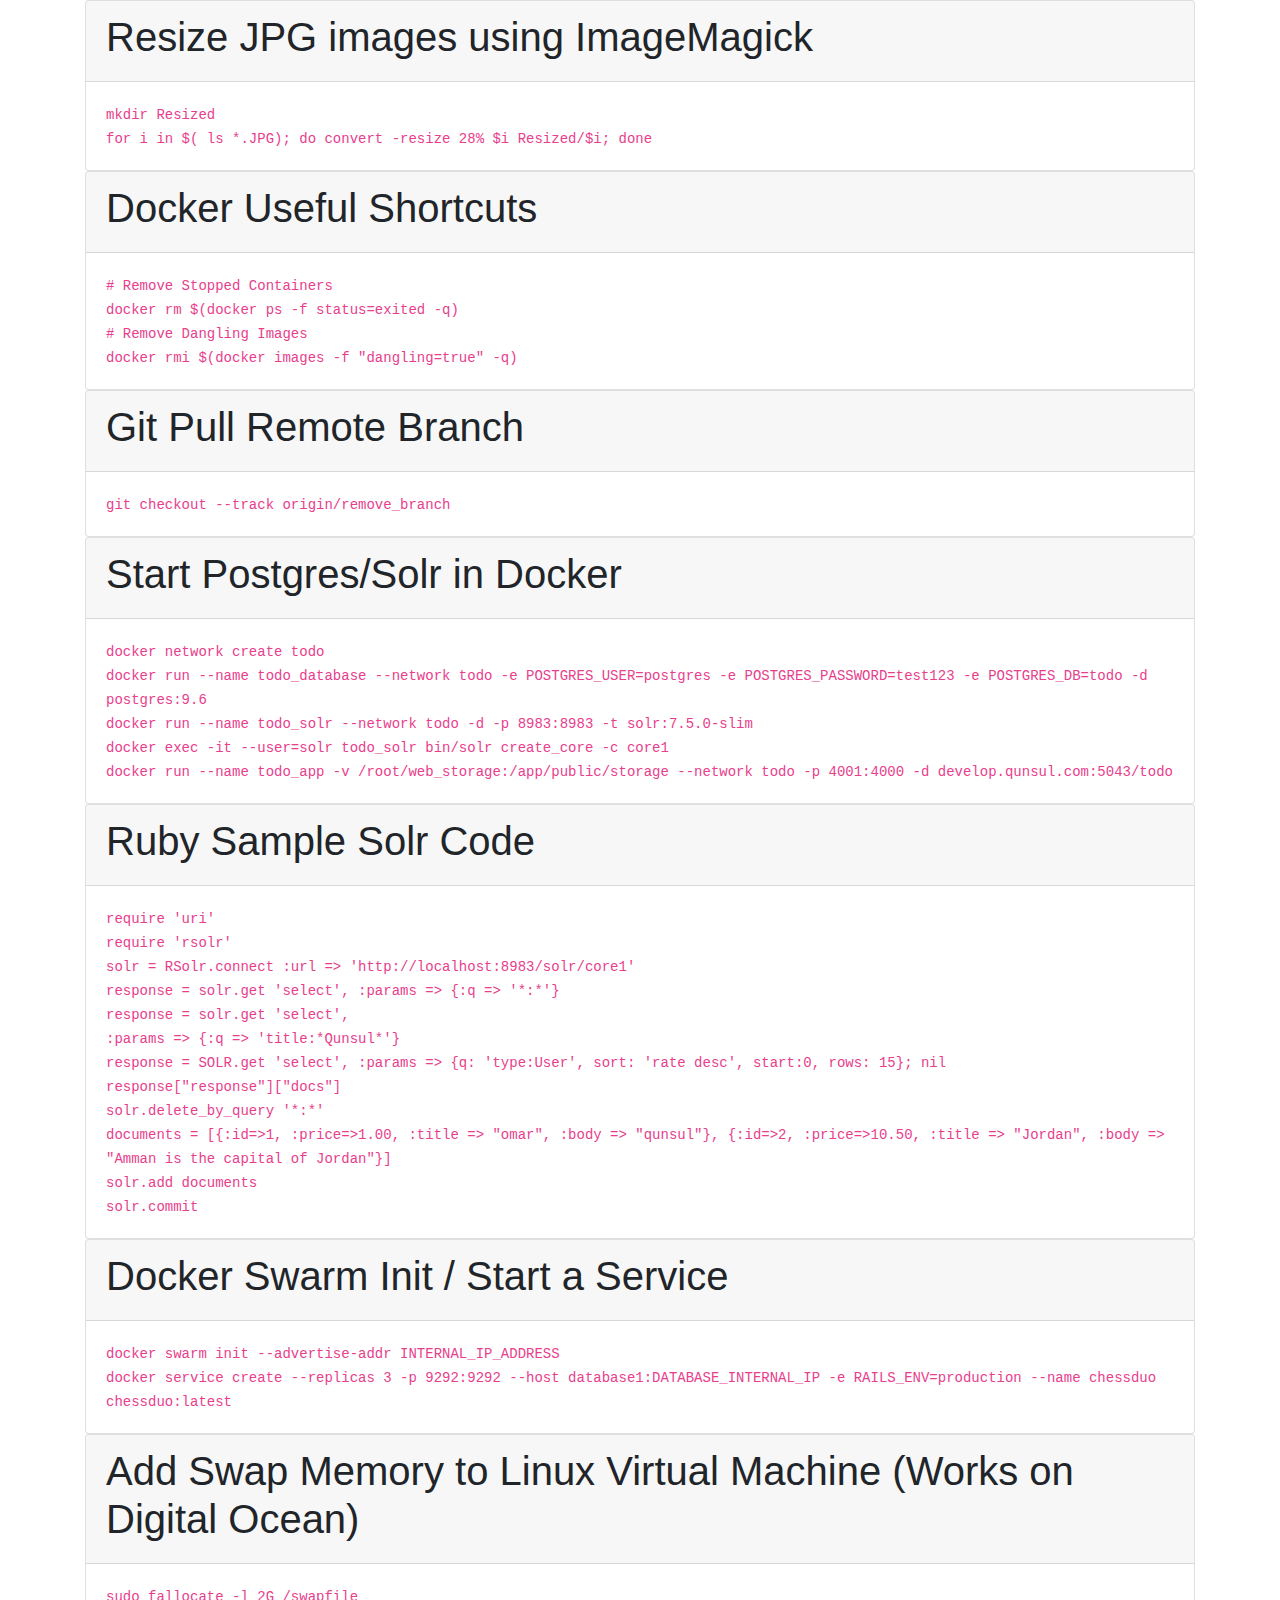
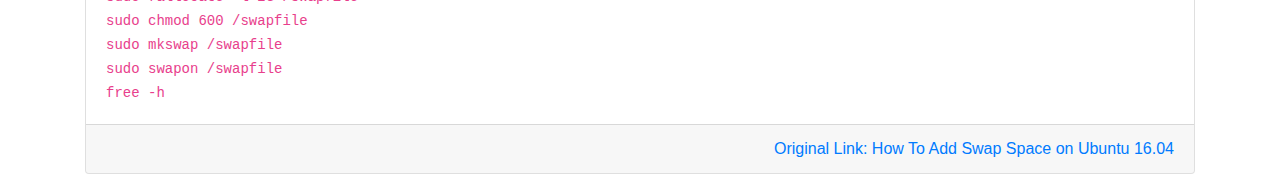
==== index.html @ c3a45d39 "first" ====
<!doctype html>
<html lang="en">
  <head>
    <!-- Required meta tags -->
    <meta charset="utf-8">
    <meta name="viewport" content="width=device-width, initial-scale=1, shrink-to-fit=no">

    <!-- Bootstrap CSS -->
    <link rel="stylesheet" href="https://stackpath.bootstrapcdn.com/bootstrap/4.3.1/css/bootstrap.min.css" integrity="sha384-ggOyR0iXCbMQv3Xipma34MD+dH/1fQ784/j6cY/iJTQUOhcWr7x9JvoRxT2MZw1T" crossorigin="anonymous">
    <link href="https://fonts.googleapis.com/css?family=Work+Sans" rel="stylesheet">
    <link rel="stylesheet" href="/style.css">

    <title>My Cheat Sheet | Omar Qunsul</title>
  </head>
  <body>
    <div class="container content">
      <div class="row">

        <div class="col-12">

          <div class="card">
            <div class="card-header">
              <h1>
                Resize JPG images using ImageMagick
              </h1>
            </div>
            <div class="card-body">
              <code>
                mkdir Resized
                <br/>
                for i in $( ls *.JPG); do convert -resize 28% $i Resized/$i; done
              </code>
            </div>
          </div>

          <div class="card">
            <div class="card-header">
              <h1>
                Docker Useful Shortcuts
              </h1>
            </div>
            <div class="card-body">
              <code>
                # Remove Stopped Containers
                <br/>
                docker rm $(docker ps -f status=exited -q)
                <br/>
                # Remove Dangling Images
                <br/>
                docker rmi $(docker images -f "dangling=true" -q)
                <br/>
              </code>
            </div>
          </div>

          <div class="card">
            <div class="card-header">
              <h1>
                Git Pull Remote Branch
              </h1>
            </div>
            <div class="card-body">
              <code>
                git checkout --track origin/remove_branch
              </code>
            </div>
          </div>

          <div class="card">
            <div class="card-header">
              <h1>
                Start Postgres/Solr in Docker
              </h1>
            </div>
            <div class="card-body">
              <code>
                docker network create todo
                <br/>
                docker run --name todo_database --network todo -e POSTGRES_USER=postgres -e POSTGRES_PASSWORD=test123 -e POSTGRES_DB=todo -d postgres:9.6
                <br/>
                docker run --name todo_solr --network todo -d -p 8983:8983 -t solr:7.5.0-slim
                <br/>
                docker exec -it --user=solr todo_solr bin/solr create_core -c core1
                <br/>
                docker run --name todo_app -v /root/web_storage:/app/public/storage --network todo -p 4001:4000 -d develop.qunsul.com:5043/todo
              </code>
            </div>
          </div>

          <div class="card">
            <div class="card-header">
              <h1>
                Ruby Sample Solr Code
              </h1>
            </div>
            <div class="card-body">
              <code>
                require 'uri'
                <br/>
                require 'rsolr'
                <br/>
                solr = RSolr.connect :url => 'http://localhost:8983/solr/core1'
                <br/>

                response = solr.get 'select', :params => {:q => '*:*'}
                <br/>
                response = solr.get 'select',
                <br/>
                :params => {:q => 'title:*Qunsul*'}
                <br/>

                response = SOLR.get 'select', :params => {q: 'type:User', sort: 'rate desc', start:0, rows: 15}; nil
                <br/>
                response["response"]["docs"]
                <br/>

                solr.delete_by_query '*:*'
                <br/>

                documents = [{:id=>1, :price=>1.00, :title => "omar", :body => "qunsul"}, {:id=>2, :price=>10.50, :title => "Jordan", :body => "Amman is the capital of Jordan"}]
                <br/>
                solr.add documents
                <br/>
                solr.commit
                <br/>
              </code>
            </div>
          </div>

          <div class="card">
            <div class="card-header">
              <h1>
                Docker Swarm Init / Start a Service
              </h1>
            </div>
            <div class="card-body">
              <code>
                docker swarm init --advertise-addr INTERNAL_IP_ADDRESS
                <br/>
                docker service create --replicas 3 -p 9292:9292 --host database1:DATABASE_INTERNAL_IP -e RAILS_ENV=production --name chessduo chessduo:latest
              </code>
            </div>
          </div>

          <div class="card">
            <div class="card-header">
              <h1>
                Add Swap Memory to Linux Virtual Machine (Works on Digital Ocean)
              </h1>
            </div>
            <div class="card-body">
              <code>
                sudo fallocate -l 2G /swapfile
                <br/>
                sudo chmod 600 /swapfile
                <br/>
                sudo mkswap /swapfile
                <br/>
                sudo swapon /swapfile
                <br/>
                free -h
              </code>
            </div>
            <div class="card-footer">
              <a class="float-right" href="https://www.digitalocean.com/community/tutorials/how-to-add-swap-space-on-ubuntu-16-04">
                Original Link: How To Add Swap Space on Ubuntu 16.04
              </a>
            </div>
          </div>

        </div>
      </div>
    </div>
  </body>
</html>
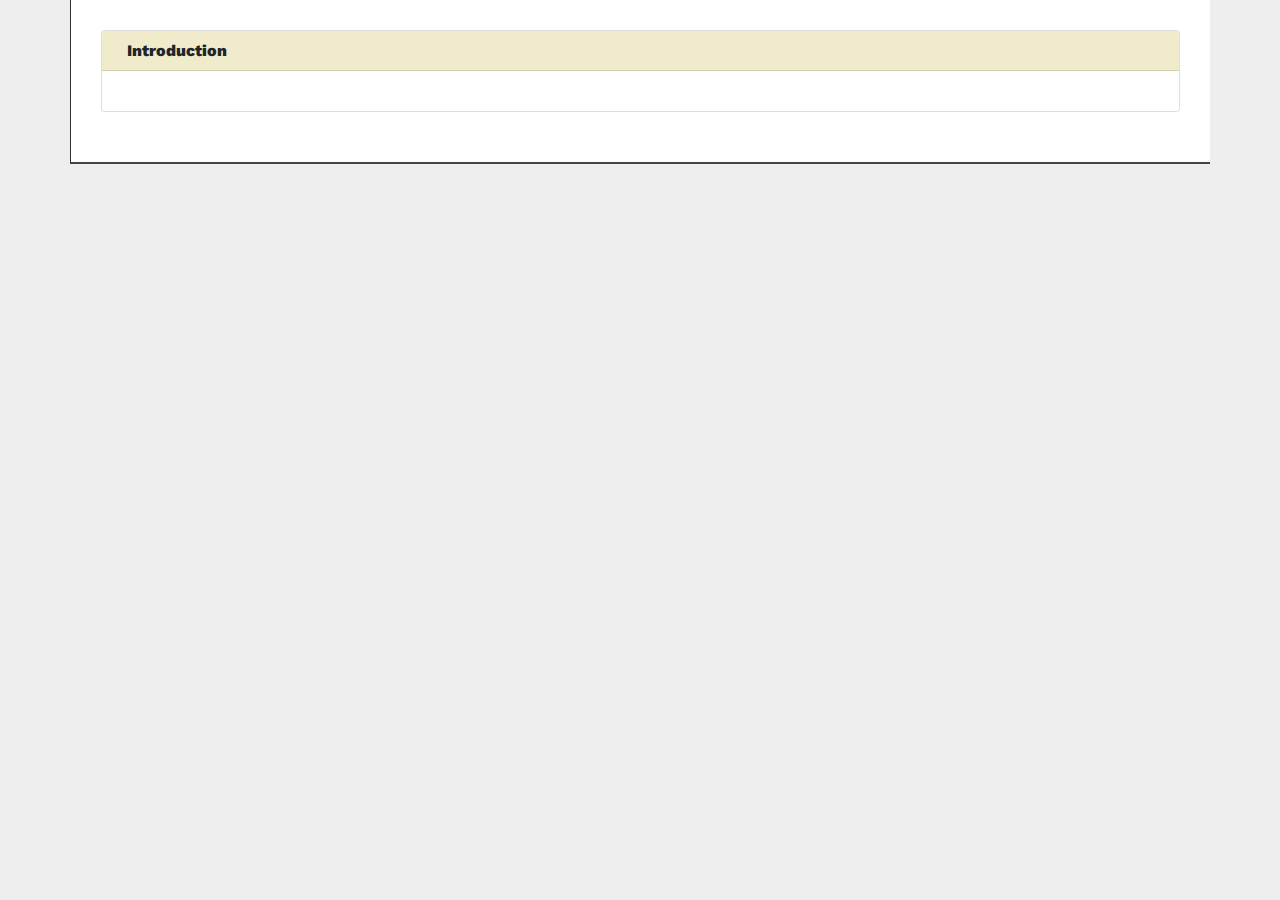
==== commit 4b7a5492: "Style" ====
--- a/index.html
+++ b/index.html
@@ -8,9 +8,9 @@
     <!-- Bootstrap CSS -->
     <link rel="stylesheet" href="https://stackpath.bootstrapcdn.com/bootstrap/4.3.1/css/bootstrap.min.css" integrity="sha384-ggOyR0iXCbMQv3Xipma34MD+dH/1fQ784/j6cY/iJTQUOhcWr7x9JvoRxT2MZw1T" crossorigin="anonymous">
     <link href="https://fonts.googleapis.com/css?family=Work+Sans" rel="stylesheet">
-    <link rel="stylesheet" href="/style.css">
+    <link rel="stylesheet" href="style.css">
 
-    <title>My Cheat Sheet | Omar Qunsul</title>
+    <title>Homepage | Madaba</title>
   </head>
   <body>
     <div class="container content">
@@ -21,150 +21,12 @@
           <div class="card">
             <div class="card-header">
               <h1>
-                Resize JPG images using ImageMagick
+                Introduction
               </h1>
             </div>
             <div class="card-body">
               <code>
-                mkdir Resized
-                <br/>
-                for i in $( ls *.JPG); do convert -resize 28% $i Resized/$i; done
               </code>
-            </div>
-          </div>
-
-          <div class="card">
-            <div class="card-header">
-              <h1>
-                Docker Useful Shortcuts
-              </h1>
-            </div>
-            <div class="card-body">
-              <code>
-                # Remove Stopped Containers
-                <br/>
-                docker rm $(docker ps -f status=exited -q)
-                <br/>
-                # Remove Dangling Images
-                <br/>
-                docker rmi $(docker images -f "dangling=true" -q)
-                <br/>
-              </code>
-            </div>
-          </div>
-
-          <div class="card">
-            <div class="card-header">
-              <h1>
-                Git Pull Remote Branch
-              </h1>
-            </div>
-            <div class="card-body">
-              <code>
-                git checkout --track origin/remove_branch
-              </code>
-            </div>
-          </div>
-
-          <div class="card">
-            <div class="card-header">
-              <h1>
-                Start Postgres/Solr in Docker
-              </h1>
-            </div>
-            <div class="card-body">
-              <code>
-                docker network create todo
-                <br/>
-                docker run --name todo_database --network todo -e POSTGRES_USER=postgres -e POSTGRES_PASSWORD=test123 -e POSTGRES_DB=todo -d postgres:9.6
-                <br/>
-                docker run --name todo_solr --network todo -d -p 8983:8983 -t solr:7.5.0-slim
-                <br/>
-                docker exec -it --user=solr todo_solr bin/solr create_core -c core1
-                <br/>
-                docker run --name todo_app -v /root/web_storage:/app/public/storage --network todo -p 4001:4000 -d develop.qunsul.com:5043/todo
-              </code>
-            </div>
-          </div>
-
-          <div class="card">
-            <div class="card-header">
-              <h1>
-                Ruby Sample Solr Code
-              </h1>
-            </div>
-            <div class="card-body">
-              <code>
-                require 'uri'
-                <br/>
-                require 'rsolr'
-                <br/>
-                solr = RSolr.connect :url => 'http://localhost:8983/solr/core1'
-                <br/>
-
-                response = solr.get 'select', :params => {:q => '*:*'}
-                <br/>
-                response = solr.get 'select',
-                <br/>
-                :params => {:q => 'title:*Qunsul*'}
-                <br/>
-
-                response = SOLR.get 'select', :params => {q: 'type:User', sort: 'rate desc', start:0, rows: 15}; nil
-                <br/>
-                response["response"]["docs"]
-                <br/>
-
-                solr.delete_by_query '*:*'
-                <br/>
-
-                documents = [{:id=>1, :price=>1.00, :title => "omar", :body => "qunsul"}, {:id=>2, :price=>10.50, :title => "Jordan", :body => "Amman is the capital of Jordan"}]
-                <br/>
-                solr.add documents
-                <br/>
-                solr.commit
-                <br/>
-              </code>
-            </div>
-          </div>
-
-          <div class="card">
-            <div class="card-header">
-              <h1>
-                Docker Swarm Init / Start a Service
-              </h1>
-            </div>
-            <div class="card-body">
-              <code>
-                docker swarm init --advertise-addr INTERNAL_IP_ADDRESS
-                <br/>
-                docker service create --replicas 3 -p 9292:9292 --host database1:DATABASE_INTERNAL_IP -e RAILS_ENV=production --name chessduo chessduo:latest
-              </code>
-            </div>
-          </div>
-
-          <div class="card">
-            <div class="card-header">
-              <h1>
-                Add Swap Memory to Linux Virtual Machine (Works on Digital Ocean)
-              </h1>
-            </div>
-            <div class="card-body">
-              <code>
-                sudo fallocate -l 2G /swapfile
-                <br/>
-                sudo chmod 600 /swapfile
-                <br/>
-                sudo mkswap /swapfile
-                <br/>
-                sudo swapon /swapfile
-                <br/>
-                free -h
-              </code>
-            </div>
-            <div class="card-footer">
-              <a class="float-right" href="https://www.digitalocean.com/community/tutorials/how-to-add-swap-space-on-ubuntu-16-04">
-                Original Link: How To Add Swap Space on Ubuntu 16.04
-              </a>
             </div>
           </div>
 
--- a/style.css
+++ b/style.css
@@ -0,0 +1,61 @@
+body {
+  font-family: 'Work Sans', sans-serif;
+  background-color: #EEE;
+}
+
+.content {
+  border-left: #333 1px solid;
+  border-bottom: #444 2px solid;
+  background-color: white;
+  padding: 30px 30px;
+  margin-bottom: 80px;
+}
+
+code {
+  color: #222;
+  font-weight: 500;
+}
+
+p {
+  line-height: 20px;
+  margin-bottom: 10px;
+}
+
+.clearer {
+  clear: both;
+}
+
+h3 {
+  font-size: 18px;
+  font-weight: bold;
+  #background-color: #EEE;
+  padding: 8px 10px;
+  #margin-left: -20px;
+  #margin-right: -20px;
+}
+
+.array span {
+  padding: 10px;
+  margin: 0px;
+  border: 1px solid black;
+}
+
+.card {
+  margin-bottom: 20px;
+}
+
+.card .btn {
+  margin: 0px 5px;
+}
+
+.card-header {
+  font-weight: 800;
+  background-color: #e8e2aea3;
+  padding: 10px 25px;
+}
+
+.card-header h1 {
+  font-size: 16px;
+  font-weight: 800;
+  margin-bottom: 0;
+}
